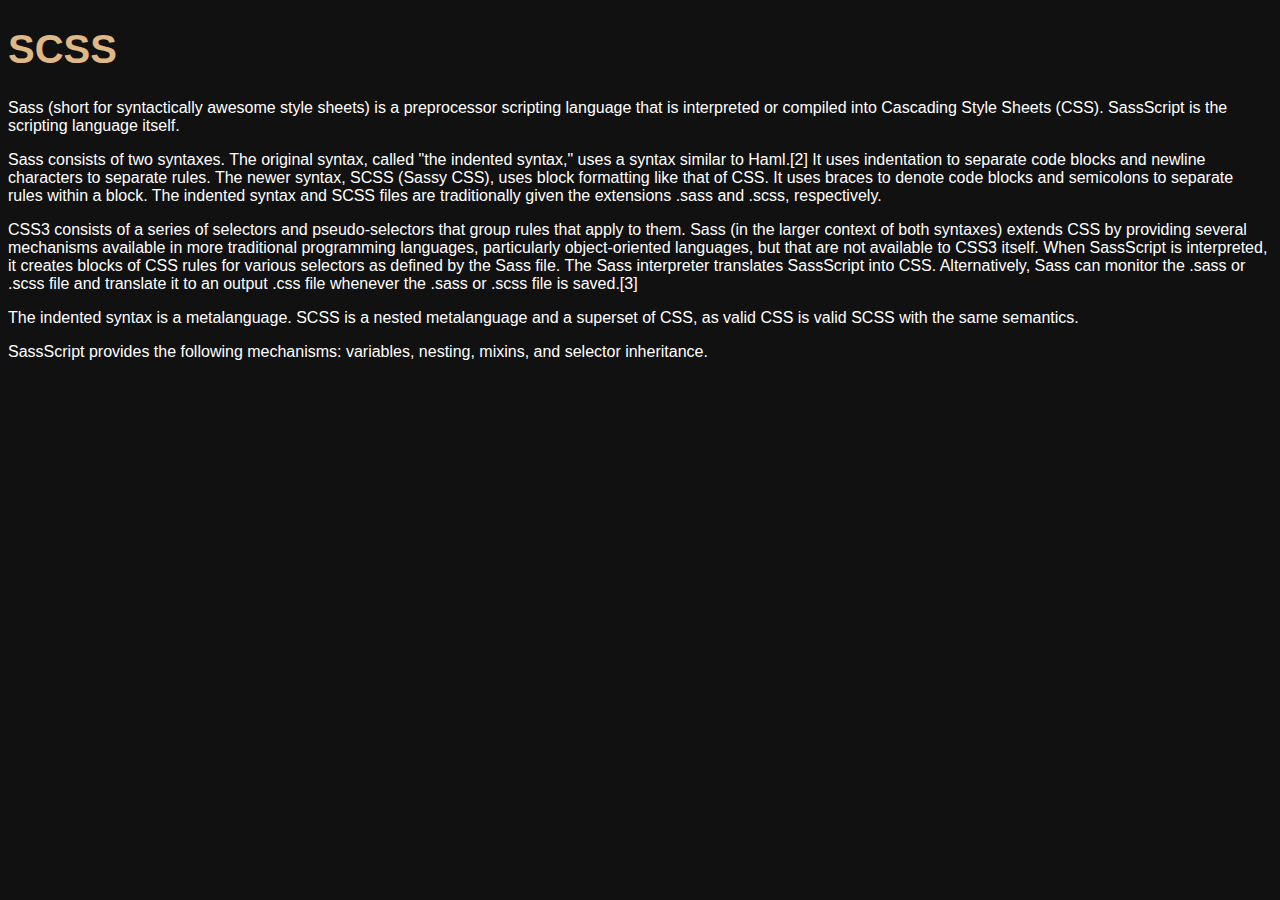
==== index.html @ e08692a5 "create website" ====
<!DOCTYPE html>
<html lang="en">
<head>
  <meta charset="UTF-8">
  <meta name="viewport" content="width=device-width, initial-scale=1.0">
  <title>SCSS - Demo Website</title>
  <link rel="stylesheet" href="styles.css">
</head>
<body>
  <h1>SCSS</h1>
  <p>
    Sass (short for syntactically awesome style sheets) is a preprocessor scripting language that is interpreted or compiled into Cascading Style Sheets (CSS). SassScript is the scripting language itself.
  </p>
  <p>
    Sass consists of two syntaxes. The original syntax, called "the indented syntax," uses a syntax similar to Haml.[2] It uses indentation to separate code blocks and newline characters to separate rules. The newer syntax, SCSS (Sassy CSS), uses block formatting like that of CSS. It uses braces to denote code blocks and semicolons to separate rules within a block. The indented syntax and SCSS files are traditionally given the extensions .sass and .scss, respectively.
  </p>
  <p>
    CSS3 consists of a series of selectors and pseudo-selectors that group rules that apply to them. Sass (in the larger context of both syntaxes) extends CSS by providing several mechanisms available in more traditional programming languages, particularly object-oriented languages, but that are not available to CSS3 itself. When SassScript is interpreted, it creates blocks of CSS rules for various selectors as defined by the Sass file. The Sass interpreter translates SassScript into CSS. Alternatively, Sass can monitor the .sass or .scss file and translate it to an output .css file whenever the .sass or .scss file is saved.[3]
  </p>
  <p>
    The indented syntax is a metalanguage. SCSS is a nested metalanguage and a superset of CSS, as valid CSS is valid SCSS with the same semantics.
  </p>
  <p>
    SassScript provides the following mechanisms: variables, nesting, mixins, and selector inheritance.
  </p>
</body>
</html>
---- styles.css ----
body {
  background: #111;
  font-family: "Segoe UI", Tahoma, Geneva, Verdana, sans-serif;
  color: white;
}

h1 {
  color: burlywood;
  font-size: 2.5rem;
}/*# sourceMappingURL=styles.css.map */
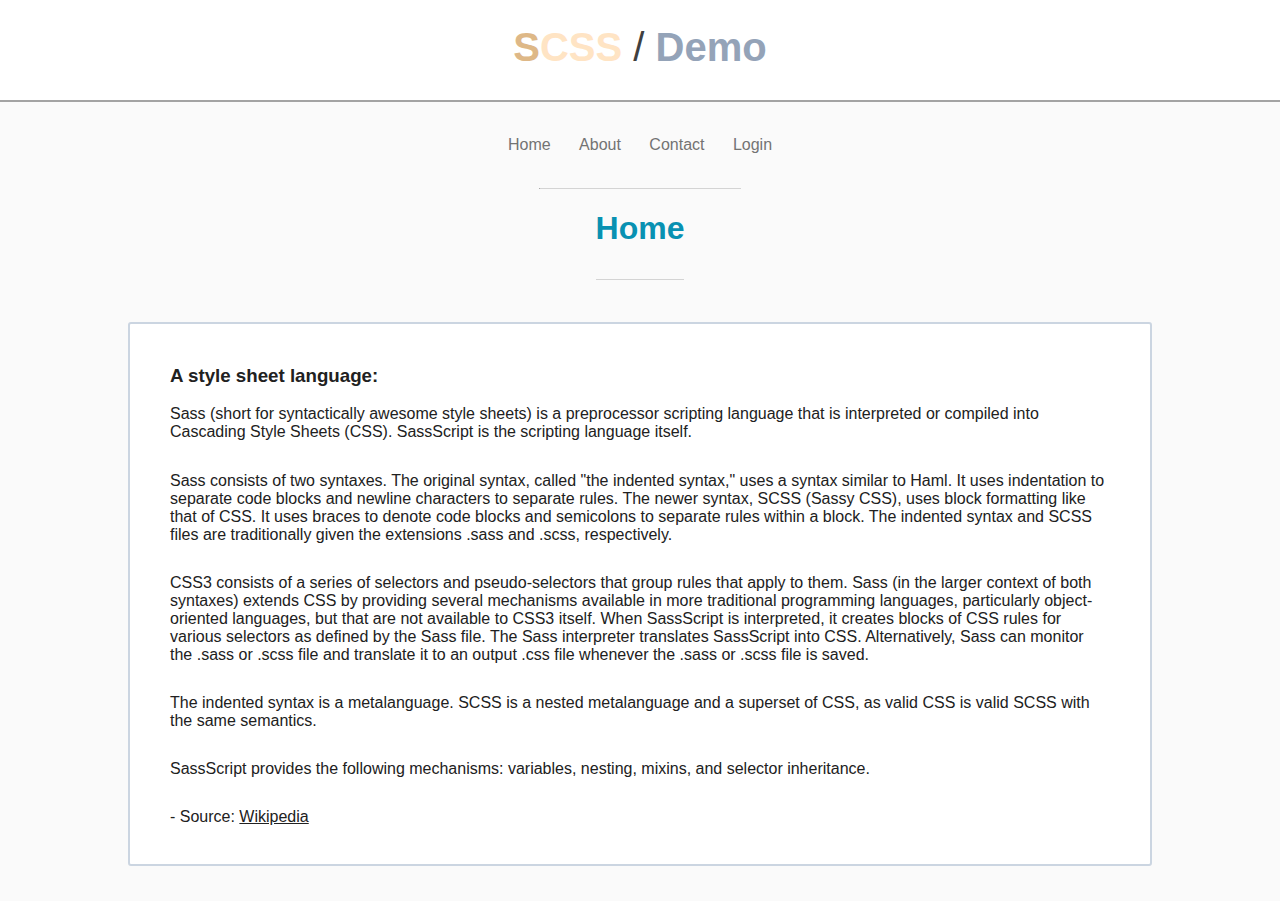
==== commit fab729c4: "create login page and update site structure & styling" ====
--- a/index.html
+++ b/index.html
@@ -3,25 +3,47 @@
 <head>
   <meta charset="UTF-8">
   <meta name="viewport" content="width=device-width, initial-scale=1.0">
-  <title>SCSS - Demo Website</title>
+  <title>SCSS - Demo Website | Home</title>
   <link rel="stylesheet" href="styles.css">
 </head>
 <body>
-  <h1>SCSS</h1>
-  <p>
-    Sass (short for syntactically awesome style sheets) is a preprocessor scripting language that is interpreted or compiled into Cascading Style Sheets (CSS). SassScript is the scripting language itself.
-  </p>
-  <p>
-    Sass consists of two syntaxes. The original syntax, called "the indented syntax," uses a syntax similar to Haml.[2] It uses indentation to separate code blocks and newline characters to separate rules. The newer syntax, SCSS (Sassy CSS), uses block formatting like that of CSS. It uses braces to denote code blocks and semicolons to separate rules within a block. The indented syntax and SCSS files are traditionally given the extensions .sass and .scss, respectively.
-  </p>
-  <p>
-    CSS3 consists of a series of selectors and pseudo-selectors that group rules that apply to them. Sass (in the larger context of both syntaxes) extends CSS by providing several mechanisms available in more traditional programming languages, particularly object-oriented languages, but that are not available to CSS3 itself. When SassScript is interpreted, it creates blocks of CSS rules for various selectors as defined by the Sass file. The Sass interpreter translates SassScript into CSS. Alternatively, Sass can monitor the .sass or .scss file and translate it to an output .css file whenever the .sass or .scss file is saved.[3]
-  </p>
-  <p>
-    The indented syntax is a metalanguage. SCSS is a nested metalanguage and a superset of CSS, as valid CSS is valid SCSS with the same semantics.
-  </p>
-  <p>
-    SassScript provides the following mechanisms: variables, nesting, mixins, and selector inheritance.
-  </p>
+  <header>
+    <h1>S<span>CSS</span> <span class="logo-slash">/</span> <span class="logo-text-gray">Demo</span></h1>
+  </header>
+
+  <nav>
+    <ul>
+      <li><a href="/">Home</a></li>
+      <li><a href="https://blog.brandonwinger-air.com" target="_blank">About</a></li>
+      <li><a href="https://brandonwinger-air.com" target="_blank">Contact</a></li>
+      <li><a href="login.html">Login</a></li>
+    </ul>
+  </nav>
+
+  <hr width="200">
+  <section id="page-title">
+    <h2>Home</h2>
+  </section>
+
+  <article>
+    <h3>A style sheet language:</h3>
+    <p>
+      Sass (short for syntactically awesome style sheets) is a preprocessor scripting language that is interpreted or compiled into Cascading Style Sheets (CSS). SassScript is the scripting language itself.
+    </p>
+    <p>
+      Sass consists of two syntaxes. The original syntax, called "the indented syntax," uses a syntax similar to Haml. It uses indentation to separate code blocks and newline characters to separate rules. The newer syntax, SCSS (Sassy CSS), uses block formatting like that of CSS. It uses braces to denote code blocks and semicolons to separate rules within a block. The indented syntax and SCSS files are traditionally given the extensions .sass and .scss, respectively.
+    </p>
+    <p>
+      CSS3 consists of a series of selectors and pseudo-selectors that group rules that apply to them. Sass (in the larger context of both syntaxes) extends CSS by providing several mechanisms available in more traditional programming languages, particularly object-oriented languages, but that are not available to CSS3 itself. When SassScript is interpreted, it creates blocks of CSS rules for various selectors as defined by the Sass file. The Sass interpreter translates SassScript into CSS. Alternatively, Sass can monitor the .sass or .scss file and translate it to an output .css file whenever the .sass or .scss file is saved.
+    </p>
+    <p>
+      The indented syntax is a metalanguage. SCSS is a nested metalanguage and a superset of CSS, as valid CSS is valid SCSS with the same semantics.
+    </p>
+    <p>
+      SassScript provides the following mechanisms: variables, nesting, mixins, and selector inheritance.
+    </p>
+  
+    <p>- Source: <a href="https://en.wikipedia.org/wiki/Sass_(style_sheet_language)">Wikipedia</a></p>
+  </article>
 </body>
 </html>--- a/styles.css
+++ b/styles.css
@@ -1,10 +1,137 @@
 body {
-  background: #111;
+  background: #fafafa;
   font-family: "Segoe UI", Tahoma, Geneva, Verdana, sans-serif;
-  color: white;
+  color: #212121;
+  margin: 0;
+}
+body hr {
+  margin-bottom: 21px;
+  border-top: 0;
+  border-color: #d4d4d4;
+}
+body a {
+  color: #212121;
+}
+body input[type=submit]:hover {
+  cursor: pointer;
 }
 
-h1 {
+header {
+  margin-top: 0;
+  margin-bottom: 10px;
+  padding: 25px 0 30px;
+  border-bottom: 2px solid #a3a3a3;
+  background: #fff;
+}
+header h1 {
   color: burlywood;
   font-size: 2.5rem;
+  text-align: center;
+  margin: 0;
+}
+header h1 span {
+  color: bisque;
+}
+header h1 .logo-slash {
+  font-weight: 300;
+  color: #404040;
+}
+header h1 .logo-text-gray {
+  color: #94a3b8;
+}
+
+nav {
+  display: flex;
+  justify-content: center;
+  margin-bottom: 10px;
+}
+nav ul {
+  list-style: none;
+  padding: 0;
+}
+nav ul li {
+  display: inline-block;
+  position: relative;
+}
+nav ul li a {
+  color: #737373;
+  display: block;
+  padding: 8px 12px;
+  border-radius: 5%;
+  text-decoration: none;
+}
+nav ul li a:hover, nav ul li a:focus {
+  transition: 1s linear;
+  background: #525252;
+  color: #fafafa;
+}
+nav ul li a:active {
+  background: bisque;
+  border-color: #666;
+  color: #efefef;
+}
+
+#page-title {
+  display: flex;
+}
+#page-title h2 {
+  display: inline-block;
+  margin: 0 auto 42px;
+  font-size: 2rem;
+  text-align: center;
+  color: #0891b2;
+  padding-bottom: 32px;
+  border-bottom: 1px solid #d4d4d4;
+}
+
+article {
+  box-sizing: border-box;
+  width: 80%;
+  padding: 22px 40px;
+  margin: 0 auto 35px;
+  background-color: white;
+  border: 2px solid #cbd5e1;
+  background-color: #fff;
+  border-radius: 3px;
+}
+article p {
+  padding-bottom: 1.5%;
+}
+article p:last-of-type {
+  padding-bottom: 0;
+}
+
+section {
+  padding: 0 30px;
+}
+
+form {
+  max-width: 500px;
+  padding: 2rem 10px;
+  box-sizing: border-box;
+  margin: auto;
+  border: 1px solid #cbd5e1;
+  background-color: #fff;
+}
+form div {
+  display: flex;
+  margin: 0 0 1rem 0;
+}
+form div label, form div input {
+  width: 60%;
+  padding: 0.5rem;
+  box-sizing: border-box;
+  justify-content: space-between;
+  font-size: 1.1rem;
+}
+form div label {
+  text-align: right;
+  width: 30%;
+}
+form div input {
+  border: 2px solid #e2e8f0;
+  border-radius: 2px;
+}
+form div:last-of-type input {
+  margin: 10px auto 0;
 }/*# sourceMappingURL=styles.css.map */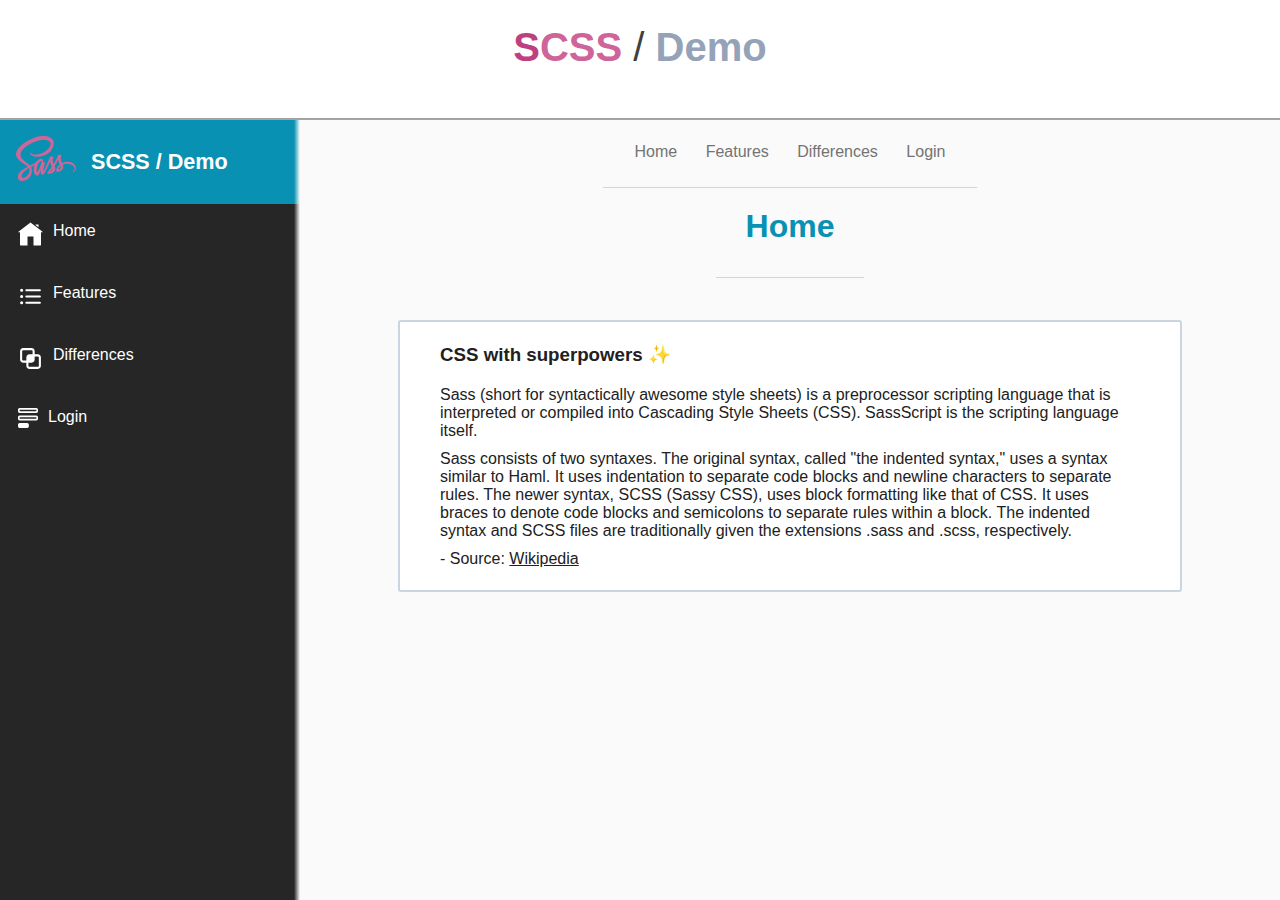
==== commit 966b1c49: "add sidebar menu and scss parent selectors with suffixes" ====
--- a/index.html
+++ b/index.html
@@ -11,39 +11,128 @@
     <h1>S<span>CSS</span> <span class="logo-slash">/</span> <span class="logo-text-gray">Demo</span></h1>
   </header>
 
-  <nav>
-    <ul>
-      <li><a href="/">Home</a></li>
-      <li><a href="https://blog.brandonwinger-air.com" target="_blank">About</a></li>
-      <li><a href="https://brandonwinger-air.com" target="_blank">Contact</a></li>
-      <li><a href="login.html">Login</a></li>
-    </ul>
-  </nav>
+  <div class="sidebar-container">
+    <div class="sidebar">
+      <div class="sidebar_header">
+        <div class="sidebar_header_logo">
+          <img src="/images/logo.svg" alt="">
+        </div>
+        <div class="sidebar_header_title">
+          <h5>SCSS / Demo</h5>
+        </div>
+      </div>
 
-  <hr width="200">
-  <section id="page-title">
-    <h2>Home</h2>
-  </section>
+      <div class="sidebar_list">
+        <div class="sidebar_list_item">
+          <a href="#!">
+            <div class="sidebar_list_item_img">
+              <img src="/images/house.svg" alt="">
+            </div>
+            <div class="sidebar_list_item_title">
+              Home
+            </div>
+          </a>
+        </div>
+        <div class="sidebar_list_item">
+          <a href="features.html">
+            <div class="sidebar_list_item_img">
+              <img src="/images/list.svg" alt="">
+            </div>
+            <div class="sidebar_list_item_title">
+              Features
+            </div>
+          </a>
+        </div>
+        <div class="sidebar_list_item">
+          <a href="differences.html">
+            <div class="sidebar_list_item_img">
+              <img src="/images/differences.svg" alt="">
+            </div>
+            <div class="sidebar_list_item_title">
+              Differences
+            </div>
+          </a>
+        </div>
+        <div class="sidebar_list_item">
+          <a href="login.html">
+            <div class="sidebar_list_item_img">
+              <svg fill="#ffffff" version="1.1" id="Layer_1" xmlns:x="&ns_extend;" xmlns:i="&ns_ai;" xmlns:graph="&ns_graphs;"
+      xmlns="http://www.w3.org/2000/svg" xmlns:xlink="http://www.w3.org/1999/xlink"  width="20" height="20"
+      viewBox="0 0 24 24" enable-background="new 0 0 24 24" xml:space="preserve">
+                <metadata>
+                  <sfw  xmlns="&ns_sfw;">
+                    <slices>
+  
+                </slices>
+                    <sliceSourceBounds  width="505" height="984" bottomLeftOrigin="true" x="0" y="-552">
+  
+                </sliceSourceBounds>
+                  </sfw>
+                </metadata>
+                <g>
+                  <g>
+                    <g>
+                      <path d="M22,6H2C0.9,6,0,5.1,0,4V2c0-1.1,0.9-2,2-2h20c1.1,0,2,0.9,2,2v2C24,5.1,23.1,6,22,6z M22,4v1V4L22,4L22,4z M2,2v2h20
+                        l0-2H2z"/>
+                    </g>
+                  </g>
+                  <g>
+                    <g>
+                      <path d="M22,15H2c-1.1,0-2-0.9-2-2v-2c0-1.1,0.9-2,2-2h20c1.1,0,2,0.9,2,2v2C24,14.1,23.1,15,22,15z M22,13v1V13L22,13L22,13z
+                        M2,11v2h20l0-2H2z"/>
+                    </g>
+                  </g>
+                  <g>
+                    <g>
+                      <path d="M11,23H2c-0.5,0-1-0.5-1-1v-2c0-0.5,0.5-1,1-1h9c0.6,0,1,0.5,1,1v2C12,22.5,11.6,23,11,23z"/>
+                    </g>
+                    <g>
+                      <path d="M11,24H2c-1.1,0-2-0.9-2-2v-2c0-1.1,0.9-2,2-2h9c1.1,0,2,0.9,2,2v2C13,23.1,12.1,24,11,24z M11,22v1V22L11,22L11,22z
+                        M2,20v2h9l0-2H2z"/>
+                    </g>
+                  </g>
+                </g>
+              </svg>
+            </div>
+            <div class="sidebar_list_item_title">
+              Login
+            </div>
+          </a>
+        </div>
+        </div>
+      </div>
+    </div>
+  </div>
 
-  <article>
-    <h3>A style sheet language:</h3>
-    <p>
-      Sass (short for syntactically awesome style sheets) is a preprocessor scripting language that is interpreted or compiled into Cascading Style Sheets (CSS). SassScript is the scripting language itself.
-    </p>
-    <p>
-      Sass consists of two syntaxes. The original syntax, called "the indented syntax," uses a syntax similar to Haml. It uses indentation to separate code blocks and newline characters to separate rules. The newer syntax, SCSS (Sassy CSS), uses block formatting like that of CSS. It uses braces to denote code blocks and semicolons to separate rules within a block. The indented syntax and SCSS files are traditionally given the extensions .sass and .scss, respectively.
-    </p>
-    <p>
-      CSS3 consists of a series of selectors and pseudo-selectors that group rules that apply to them. Sass (in the larger context of both syntaxes) extends CSS by providing several mechanisms available in more traditional programming languages, particularly object-oriented languages, but that are not available to CSS3 itself. When SassScript is interpreted, it creates blocks of CSS rules for various selectors as defined by the Sass file. The Sass interpreter translates SassScript into CSS. Alternatively, Sass can monitor the .sass or .scss file and translate it to an output .css file whenever the .sass or .scss file is saved.
-    </p>
-    <p>
-      The indented syntax is a metalanguage. SCSS is a nested metalanguage and a superset of CSS, as valid CSS is valid SCSS with the same semantics.
-    </p>
-    <p>
-      SassScript provides the following mechanisms: variables, nesting, mixins, and selector inheritance.
-    </p>
+  <div class="page-content">
+    <nav>
+      <div>
+        <ul>
+          <li><a href="#!">Home</a></li>
+          <li><a href="features.html">Features</a></li>
+          <li><a href="differences.html">Differences</a></li>
+          <li><a href="login.html">Login</a></li>
+        </ul>
+      </div>
+    </nav>
   
-    <p>- Source: <a href="https://en.wikipedia.org/wiki/Sass_(style_sheet_language)">Wikipedia</a></p>
-  </article>
+    <section id="page-title">
+      <h2>Home</h2>
+    </section>
+  
+    <article>
+      <h3>CSS with superpowers ✨</h3>
+      <p>
+        Sass (short for syntactically awesome style sheets) is a preprocessor scripting language that is interpreted or compiled into Cascading Style Sheets (CSS). SassScript is the scripting language itself.
+      </p>
+      <p>
+        Sass consists of two syntaxes. The original syntax, called "the indented syntax," uses a syntax similar to Haml. It uses indentation to separate code blocks and newline characters to separate rules. The newer syntax, SCSS (Sassy CSS), uses block formatting like that of CSS. It uses braces to denote code blocks and semicolons to separate rules within a block. The indented syntax and SCSS files are traditionally given the extensions .sass and .scss, respectively.
+      </p>
+    
+      <p>- Source: <a href="https://en.wikipedia.org/wiki/Sass_(style_sheet_language)" target="_blank">
+        Wikipedia</a>
+      </p>
+    </article>
+  </div>
 </body>
 </html>--- a/styles.css
+++ b/styles.css
@@ -1,36 +1,45 @@
+*, ::before, ::after {
+  box-sizing: border-box;
+  margin: 0;
+  padding: 0;
+}
+
+body h3 {
+  margin-bottom: 20px;
+}
+body h4 {
+  margin-bottom: 5px;
+}
+body a {
+  color: #212121;
+}
+
 body {
   background: #fafafa;
   font-family: "Segoe UI", Tahoma, Geneva, Verdana, sans-serif;
   color: #212121;
-  margin: 0;
-}
-body hr {
-  margin-bottom: 21px;
-  border-top: 0;
-  border-color: #d4d4d4;
-}
-body a {
-  color: #212121;
 }
 body input[type=submit]:hover {
   cursor: pointer;
 }
 
 header {
-  margin-top: 0;
-  margin-bottom: 10px;
   padding: 25px 0 30px;
   border-bottom: 2px solid #a3a3a3;
-  background: #fff;
+  background: white;
+  position: fixed;
+  top: 0;
+  z-index: 1;
+  height: 120px;
+  width: 100vw;
 }
 header h1 {
-  color: burlywood;
+  color: #bf4080;
   font-size: 2.5rem;
   text-align: center;
-  margin: 0;
 }
 header h1 span {
-  color: bisque;
+  color: #cf649a;
 }
 header h1 .logo-slash {
   font-weight: 300;
@@ -40,32 +49,89 @@
   color: #94a3b8;
 }
 
+.sidebar-container {
+  height: 100%;
+  position: fixed;
+  top: 120px;
+}
+.sidebar-container .sidebar {
+  width: 300px;
+  height: 100%;
+  background: linear-gradient(90deg, #262626 98%, #fafafa 100%);
+  -webkit-user-select: none;
+     -moz-user-select: none;
+          user-select: none;
+}
+.sidebar-container .sidebar_header {
+  display: flex;
+  align-items: center;
+  padding: 16px;
+  font-size: 26px;
+  text-align: center;
+  background: linear-gradient(90deg, #0891b2 98%, #fafafa 100%);
+  gap: 15px;
+}
+.sidebar-container .sidebar_header_title {
+  color: white;
+}
+.sidebar-container .sidebar_header_title h5 {
+  font-weight: 600;
+}
+.sidebar-container .sidebar_list_item {
+  display: flex;
+  padding: 18px 18px 15px;
+  gap: 10px;
+  cursor: pointer;
+  color: white;
+  transition: all 0.5s ease;
+}
+.sidebar-container .sidebar_list_item a {
+  display: flex;
+  width: 100%;
+  color: white;
+  text-decoration: none;
+}
+.sidebar-container .sidebar_list_item_title {
+  margin-left: 10px;
+}
+.sidebar-container .sidebar_list_item:hover {
+  background: dodgerblue;
+}
+
+.page-content {
+  margin-left: 300px;
+  margin-top: 135px;
+}
+
 nav {
   display: flex;
   justify-content: center;
-  margin-bottom: 10px;
-}
-nav ul {
+  margin: 10px 0 20px;
+}
+nav div {
+  padding: 0 20px 18px;
+  border-bottom: 1px solid #d4d4d4;
+}
+nav div ul {
   list-style: none;
-  padding: 0;
-}
-nav ul li {
+}
+nav div ul li {
   display: inline-block;
   position: relative;
 }
-nav ul li a {
+nav div ul li a {
   color: #737373;
   display: block;
   padding: 8px 12px;
   border-radius: 5%;
   text-decoration: none;
 }
-nav ul li a:hover, nav ul li a:focus {
+nav div ul li a:hover, nav div ul li a:focus {
   transition: 1s linear;
   background: #525252;
   color: #fafafa;
 }
-nav ul li a:active {
+nav div ul li a:active {
   background: bisque;
   border-color: #666;
   color: #efefef;
@@ -80,25 +146,38 @@
   font-size: 2rem;
   text-align: center;
   color: #0891b2;
-  padding-bottom: 32px;
+  padding: 0 30px 32px;
   border-bottom: 1px solid #d4d4d4;
 }
 
 article {
-  box-sizing: border-box;
   width: 80%;
   padding: 22px 40px;
   margin: 0 auto 35px;
+  border-radius: 3px;
   background-color: white;
   border: 2px solid #cbd5e1;
-  background-color: #fff;
-  border-radius: 3px;
 }
 article p {
-  padding-bottom: 1.5%;
+  margin-bottom: 10px;
 }
 article p:last-of-type {
-  padding-bottom: 0;
+  margin-bottom: 0;
+}
+article ul {
+  padding-left: 14px;
+}
+article ul li {
+  margin-bottom: 8px;
+}
+article hr {
+  margin: 20px 0;
+  border-top: 0;
+  border-color: #d4d4d4;
+}
+
+#differences-content hr {
+  border-color: #a3a3a3;
 }
 
 section {
@@ -107,31 +186,107 @@
 
 form {
   max-width: 500px;
-  padding: 2rem 10px;
-  box-sizing: border-box;
+  padding: 45px 0;
   margin: auto;
   border: 1px solid #cbd5e1;
-  background-color: #fff;
+  background-color: white;
 }
 form div {
   display: flex;
-  margin: 0 0 1rem 0;
+  margin-bottom: 30px;
 }
 form div label, form div input {
-  width: 60%;
   padding: 0.5rem;
-  box-sizing: border-box;
   justify-content: space-between;
   font-size: 1.1rem;
 }
 form div label {
+  width: 30%;
   text-align: right;
-  width: 30%;
 }
 form div input {
+  width: 60%;
+  margin-right: 12%;
   border: 2px solid #e2e8f0;
   border-radius: 2px;
 }
+form div:last-of-type {
+  margin-bottom: 0;
+}
 form div:last-of-type input {
-  margin: 10px auto 0;
+  width: 55%;
+  margin: 0 auto;
+  padding: 15px 0 18px;
+  font-weight: 600;
+  font-size: 17px;
+  text-transform: uppercase;
+}
+
+@media only screen and (max-width: 1080px) {
+  .sidebar-container .sidebar {
+    width: 250px;
+  }
+  .sidebar-container .sidebar h5 {
+    font-size: 24px;
+    font-weight: 500;
+  }
+  .page-content {
+    margin-left: 250px;
+  }
+}
+@media only screen and (max-width: 820px) {
+  article {
+    width: 85%;
+  }
+  form {
+    max-width: 380px;
+  }
+}
+@media only screen and (max-width: 620px) {
+  .sidebar-container {
+    display: none;
+  }
+  .page-content {
+    margin-left: 0;
+  }
+}
+@media only screen and (max-width: 560px) {
+  form {
+    width: 360px;
+  }
+  form div input {
+    margin-right: 0;
+    width: 65%;
+  }
+}
+@media only screen and (max-width: 400px) {
+  nav div {
+    width: 100%;
+  }
+  article hr {
+    width: 225px;
+  }
+  form {
+    padding: 22px 10px 38px;
+    width: 320px;
+  }
+  form div {
+    flex-wrap: wrap;
+    margin: 0 auto;
+    width: 80%;
+  }
+  form div label, form div input {
+    width: 100%;
+    text-align: left;
+    padding-left: 0;
+    margin-bottom: 4px;
+  }
+  form div input {
+    padding-left: 8px;
+  }
+  form div:last-of-type input {
+    text-align: center;
+    padding-left: 0;
+    margin-top: 20px;
+  }
 }/*# sourceMappingURL=styles.css.map */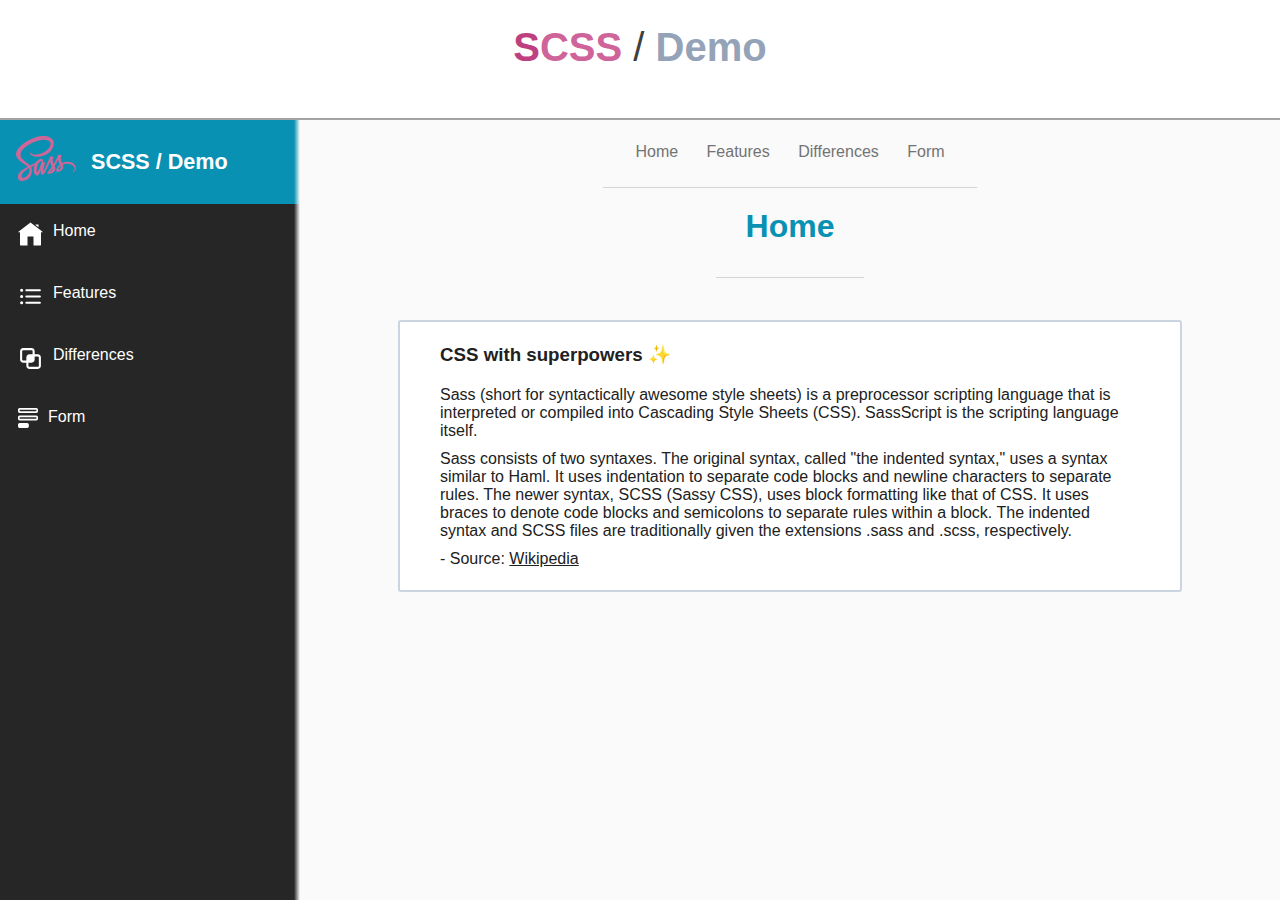
==== commit a690ef1b: "add icon & text in login form and update site styling" ====
--- a/index.html
+++ b/index.html
@@ -15,7 +15,7 @@
     <div class="sidebar">
       <div class="sidebar_header">
         <div class="sidebar_header_logo">
-          <img src="/images/logo.svg" alt="">
+          <img src="images/logo.svg" alt="">
         </div>
         <div class="sidebar_header_title">
           <h5>SCSS / Demo</h5>
@@ -26,7 +26,7 @@
         <div class="sidebar_list_item">
           <a href="#!">
             <div class="sidebar_list_item_img">
-              <img src="/images/house.svg" alt="">
+              <img src="images/house.svg" alt="">
             </div>
             <div class="sidebar_list_item_title">
               Home
@@ -36,7 +36,7 @@
         <div class="sidebar_list_item">
           <a href="features.html">
             <div class="sidebar_list_item_img">
-              <img src="/images/list.svg" alt="">
+              <img src="images/list.svg" alt="">
             </div>
             <div class="sidebar_list_item_title">
               Features
@@ -46,7 +46,7 @@
         <div class="sidebar_list_item">
           <a href="differences.html">
             <div class="sidebar_list_item_img">
-              <img src="/images/differences.svg" alt="">
+              <img src="images/differences.svg" alt="">
             </div>
             <div class="sidebar_list_item_title">
               Differences
@@ -95,7 +95,7 @@
               </svg>
             </div>
             <div class="sidebar_list_item_title">
-              Login
+              Form
             </div>
           </a>
         </div>
@@ -110,8 +110,8 @@
         <ul>
           <li><a href="#!">Home</a></li>
           <li><a href="features.html">Features</a></li>
-          <li><a href="differences.html">Differences</a></li>
-          <li><a href="login.html">Login</a></li>
+          <li><a href="differences.html">Diff<span class="shorten-text">erence</span>s</a></li>
+          <li><a href="login.html">Form</a></li>
         </ul>
       </div>
     </nav>
--- a/styles.css
+++ b/styles.css
@@ -71,11 +71,22 @@
   background: linear-gradient(90deg, #0891b2 98%, #fafafa 100%);
   gap: 15px;
 }
-.sidebar-container .sidebar_header_title {
+.sidebar-container .sidebar_header:hover {
+  background: linear-gradient(90deg, #06b6d4 98%, #fafafa 100%);
+}
+.sidebar-container .sidebar_header_title h5 {
   color: white;
-}
-.sidebar-container .sidebar_header_title h5 {
   font-weight: 600;
+}
+@media only screen and (max-width: 620px) {
+  .sidebar-container .sidebar_header_title h5 {
+    display: none;
+  }
+}
+@media only screen and (max-width: 560px) {
+  .sidebar-container .sidebar_header {
+    padding: 8px;
+  }
 }
 .sidebar-container .sidebar_list_item {
   display: flex;
@@ -91,16 +102,65 @@
   color: white;
   text-decoration: none;
 }
+@media only screen and (max-width: 620px) {
+  .sidebar-container .sidebar_list_item_img {
+    margin: 0 auto;
+  }
+}
 .sidebar-container .sidebar_list_item_title {
   margin-left: 10px;
 }
+@media only screen and (max-width: 620px) {
+  .sidebar-container .sidebar_list_item_title {
+    display: none;
+  }
+}
 .sidebar-container .sidebar_list_item:hover {
-  background: dodgerblue;
+  background: #0891b2;
+}
+@media only screen and (max-width: 620px) {
+  .sidebar-container .sidebar_list {
+    margin-top: 8px;
+  }
+}
+@media only screen and (max-width: 1080px) {
+  .sidebar-container .sidebar {
+    width: 250px;
+  }
+  .sidebar-container .sidebar h5 {
+    font-size: 24px;
+    font-weight: 500;
+  }
+}
+@media only screen and (max-width: 620px) {
+  .sidebar-container .sidebar {
+    width: 90px;
+  }
+}
+@media only screen and (max-width: 560px) {
+  .sidebar-container .sidebar {
+    width: 75px;
+  }
 }
 
 .page-content {
   margin-left: 300px;
   margin-top: 135px;
+}
+@media only screen and (max-width: 1080px) {
+  .page-content {
+    margin-left: 250px;
+  }
+}
+@media only screen and (max-width: 620px) {
+  .page-content {
+    margin-left: 90px;
+  }
+}
+@media only screen and (max-width: 560px) {
+  .page-content {
+    margin-left: 75px;
+  }
 }
 
 nav {
@@ -135,6 +195,21 @@
   background: bisque;
   border-color: #666;
   color: #efefef;
+}
+@media only screen and (max-width: 400px) {
+  nav div ul li a {
+    font-size: 14px;
+  }
+}
+@media only screen and (max-width: 560px) {
+  nav div {
+    padding: 0 0 18px;
+    width: 100%;
+    text-align: center;
+  }
+  nav div .shorten-text {
+    display: none;
+  }
 }
 
 #page-title {
@@ -175,6 +250,21 @@
   border-top: 0;
   border-color: #d4d4d4;
 }
+@media only screen and (max-width: 400px) {
+  article hr {
+    width: 225px;
+  }
+}
+@media only screen and (max-width: 820px) {
+  article {
+    width: 90%;
+  }
+}
+@media only screen and (max-width: 560px) {
+  article {
+    padding: 18px 24px 22px;
+  }
+}
 
 #differences-content hr {
   border-color: #a3a3a3;
@@ -195,20 +285,47 @@
   display: flex;
   margin-bottom: 30px;
 }
+form div svg {
+  margin: 0 auto;
+}
 form div label, form div input {
   padding: 0.5rem;
   justify-content: space-between;
   font-size: 1.1rem;
 }
+@media only screen and (max-width: 400px) {
+  form div label, form div input {
+    width: 100%;
+    text-align: left;
+    padding-left: 0;
+    margin-bottom: 4px;
+  }
+}
 form div label {
   width: 30%;
   text-align: right;
+}
+@media only screen and (max-width: 560px) {
+  form div label {
+    display: none;
+  }
 }
 form div input {
   width: 60%;
   margin-right: 12%;
   border: 2px solid #e2e8f0;
   border-radius: 2px;
+}
+@media only screen and (max-width: 560px) {
+  form div input {
+    width: 90%;
+    margin-right: 0;
+  }
+}
+@media only screen and (max-width: 400px) {
+  form div input {
+    padding-left: 8px;
+  }
 }
 form div:last-of-type {
   margin-bottom: 0;
@@ -220,73 +337,43 @@
   font-weight: 600;
   font-size: 17px;
   text-transform: uppercase;
-}
-
-@media only screen and (max-width: 1080px) {
-  .sidebar-container .sidebar {
-    width: 250px;
-  }
-  .sidebar-container .sidebar h5 {
-    font-size: 24px;
-    font-weight: 500;
-  }
-  .page-content {
-    margin-left: 250px;
-  }
-}
-@media only screen and (max-width: 820px) {
-  article {
-    width: 85%;
-  }
-  form {
-    max-width: 380px;
-  }
-}
-@media only screen and (max-width: 620px) {
-  .sidebar-container {
-    display: none;
-  }
-  .page-content {
-    margin-left: 0;
-  }
-}
-@media only screen and (max-width: 560px) {
-  form {
-    width: 360px;
-  }
-  form div input {
-    margin-right: 0;
-    width: 65%;
-  }
-}
-@media only screen and (max-width: 400px) {
-  nav div {
-    width: 100%;
-  }
-  article hr {
-    width: 225px;
-  }
-  form {
-    padding: 22px 10px 38px;
-    width: 320px;
-  }
-  form div {
-    flex-wrap: wrap;
-    margin: 0 auto;
-    width: 80%;
-  }
-  form div label, form div input {
-    width: 100%;
-    text-align: left;
-    padding-left: 0;
-    margin-bottom: 4px;
-  }
-  form div input {
-    padding-left: 8px;
-  }
+  background-color: #f59e0b;
+}
+form div:last-of-type input:hover {
+  background: #d97706;
+}
+@media only screen and (max-width: 400px) {
   form div:last-of-type input {
     text-align: center;
     padding-left: 0;
-    margin-top: 20px;
+    margin-top: 0;
+  }
+}
+@media only screen and (max-width: 820px) {
+  form div {
+    max-width: 380px;
+  }
+}
+@media only screen and (max-width: 560px) {
+  form div {
+    max-width: 300px;
+    margin: 22px auto;
+    justify-content: center;
+  }
+}
+form p {
+  text-align: center;
+  margin-bottom: 28px;
+  margin-top: -1px;
+}
+@media only screen and (max-width: 560px) {
+  form {
+    width: 100%;
+    padding: 5px 25px 25px;
+  }
+}
+@media only screen and (max-width: 400px) {
+  form {
+    padding: 22px 10px 38px;
   }
 }/*# sourceMappingURL=styles.css.map */